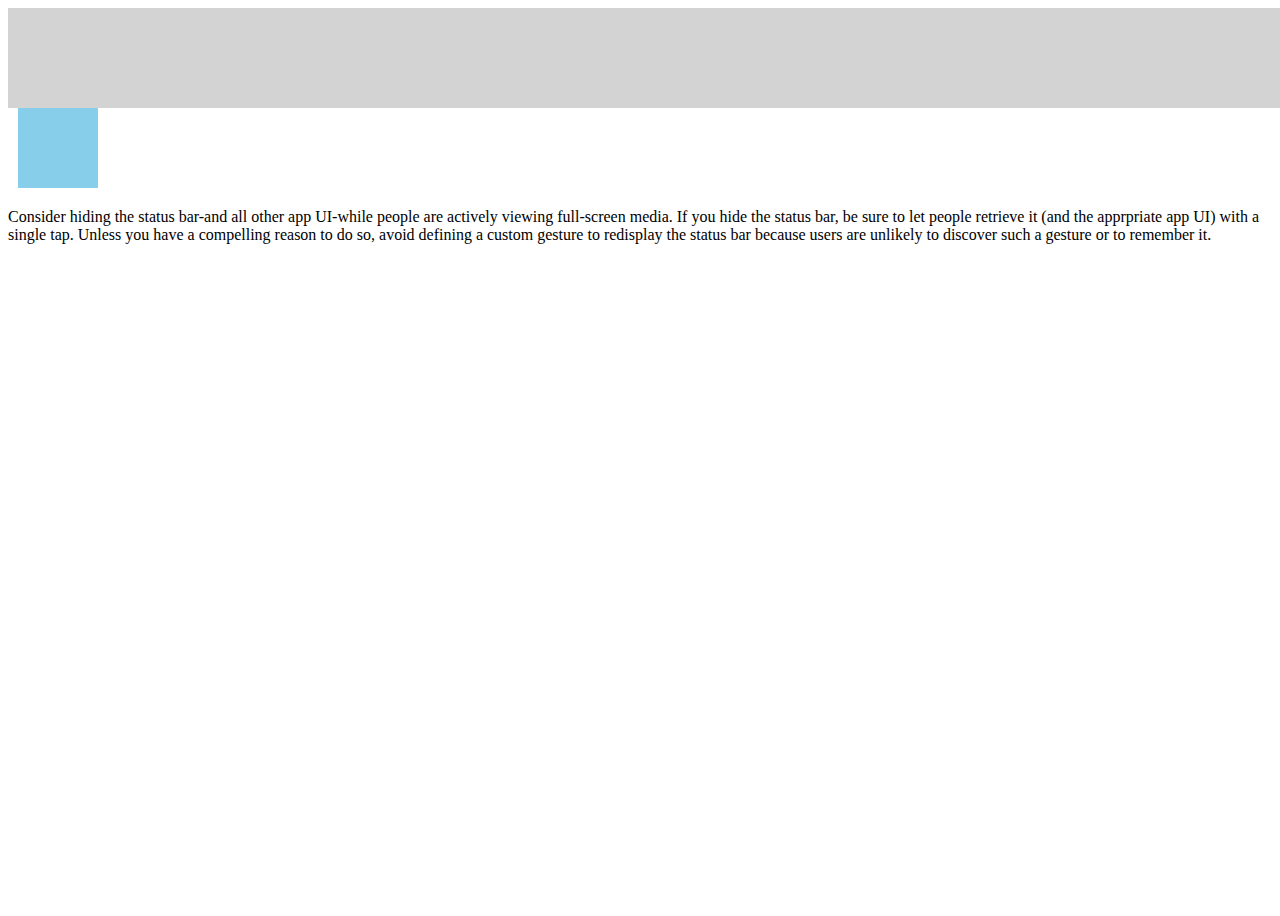
==== third/index.html @ ff6f702f "third css start" ====
<!-- Put your HTML HERE, make sure to connect your index.css sheet -->
<!DOCTYPE html>
<html lang="en"> 
    <head>
        <meta charset = "UTF-8"/>
        <meta name = "viewport" content = "width = device-width, initial-scale = 1.0"/>
        <link rel = "stylesheet" href = "./index.css"/>
        <title>Ryan Morgan third layout</title>
    </head>

    <body>
        <div class = "gray-box"></div>
            <div class = "sm-box"></div>
        <div class = "white-box"></div>
            <p>Consider hiding the status bar-and all other app UI-while people are actively viewing full-screen media. If you hide the status bar, be sure to let people retrieve it (and the apprpriate app UI) with a single tap. Unless you have a compelling reason to do so, avoid defining a custom gesture to redisplay the status bar because users are unlikely to discover such a gesture or to remember it.</p>

        <div class = "blue-box"></div>
        <div class = "teal-box"></div>
        <div class = "green-box"></div>
        <div class = "yellow-box"></div>

    </body>
</html>
---- third/index.css ----
body {
    width: 100vw;
    height: 100vh;

}

.gray-box {
    width: 100%;
    height: 100px;
    background-color: lightgray;
    margin: 0 auto;
    border: none;
    

}

.sm-box {
    width: 80px;
    height: 80px;
    background-color: skyblue;
    
    margin-left: 10px;
    display: inline-block;
    
    
}
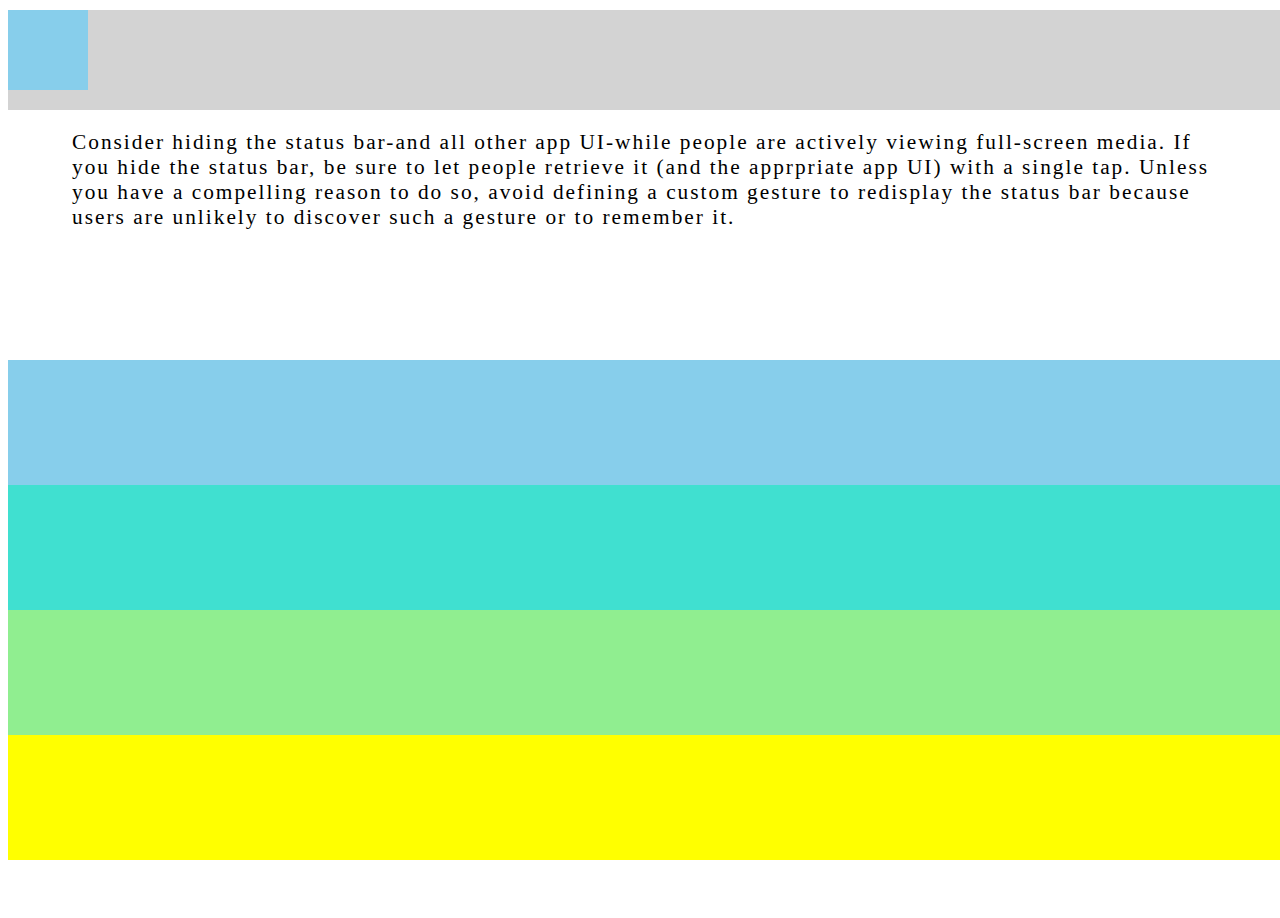
==== commit a20790ec: "final commit" ====
--- a/third/index.html
+++ b/third/index.html
@@ -9,11 +9,12 @@
     </head>
 
     <body>
-        <div class = "gray-box"></div>
+        <div class = "gray-box">
             <div class = "sm-box"></div>
-        <div class = "white-box"></div>
+        </div>
+        <div class = "white-box">
             <p>Consider hiding the status bar-and all other app UI-while people are actively viewing full-screen media. If you hide the status bar, be sure to let people retrieve it (and the apprpriate app UI) with a single tap. Unless you have a compelling reason to do so, avoid defining a custom gesture to redisplay the status bar because users are unlikely to discover such a gesture or to remember it.</p>
-
+        </div>
         <div class = "blue-box"></div>
         <div class = "teal-box"></div>
         <div class = "green-box"></div>
--- a/third/index.css
+++ b/third/index.css
@@ -8,19 +8,58 @@
     width: 100%;
     height: 100px;
     background-color: lightgray;
-    margin: 0 auto;
     border: none;
-    
-
 }
 
 .sm-box {
     width: 80px;
     height: 80px;
     background-color: skyblue;
+    margin-top: 10px;
     
-    margin-left: 10px;
-    display: inline-block;
-    
-    
-}+}
+
+.white-box {
+    width: 100%;
+    height: 250px;
+
+}
+
+p {
+    width: 90%;
+    height: 80%;
+    margin: 0 auto;
+    text
+    text-align: left;
+    font-size: 16pt;
+    letter-spacing: 2px;
+    padding: 20px;
+}
+
+.blue-box {
+    width: 100%;
+    height: 125px;
+    background-color: skyblue;
+}
+
+.teal-box {
+    width: 100%;
+    height: 125px;
+    background-color: turquoise;
+}
+
+.green-box {
+    width: 100%;
+    height: 125px;
+    background-color: lightgreen;
+}
+
+.yellow-box {
+    width: 100%;
+    height: 125px;
+    background-color: yellow;
+}
+
+
+
+
